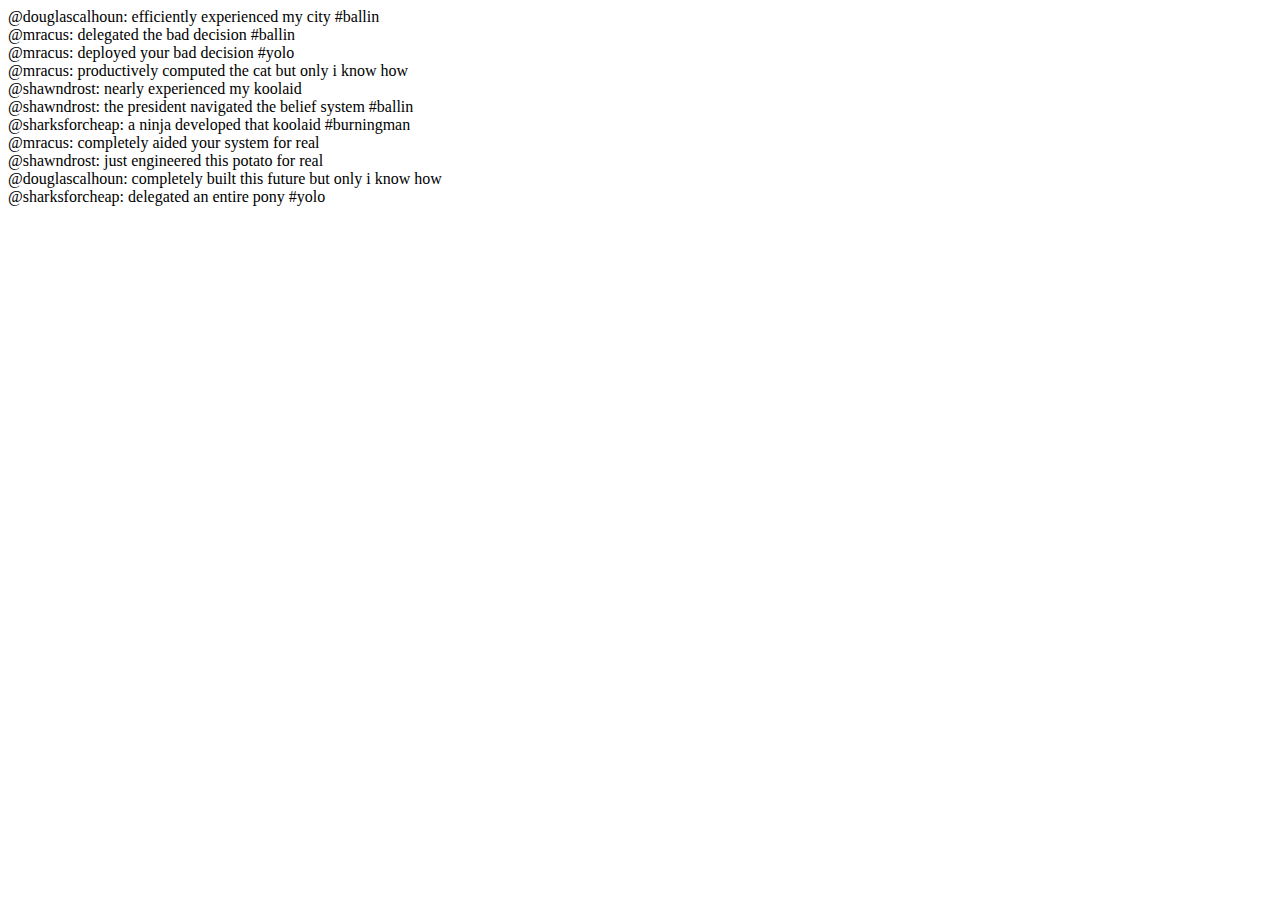
==== ssp9-twittler-master/index.html @ 0f403f9f "Add files via upload" ====
<!DOCTYPE html>
<html>
  <head>
    <script src="jquery.js"></script>
    <script src="data_generator.js"></script>
  </head>
  <body>
    <script>

      $(document).ready(function(){
        var $body = $('body');
        $body.html('');

        var index = streams.home.length - 1;
        while(index >= 0){
          var tweet = streams.home[index];
          var $tweet = $('<div></div>');
          $tweet.text('@' + tweet.user + ': ' + tweet.message);
          $tweet.appendTo($body);
          index -= 1;
        }

      });

    </script>
  </body>
</html>
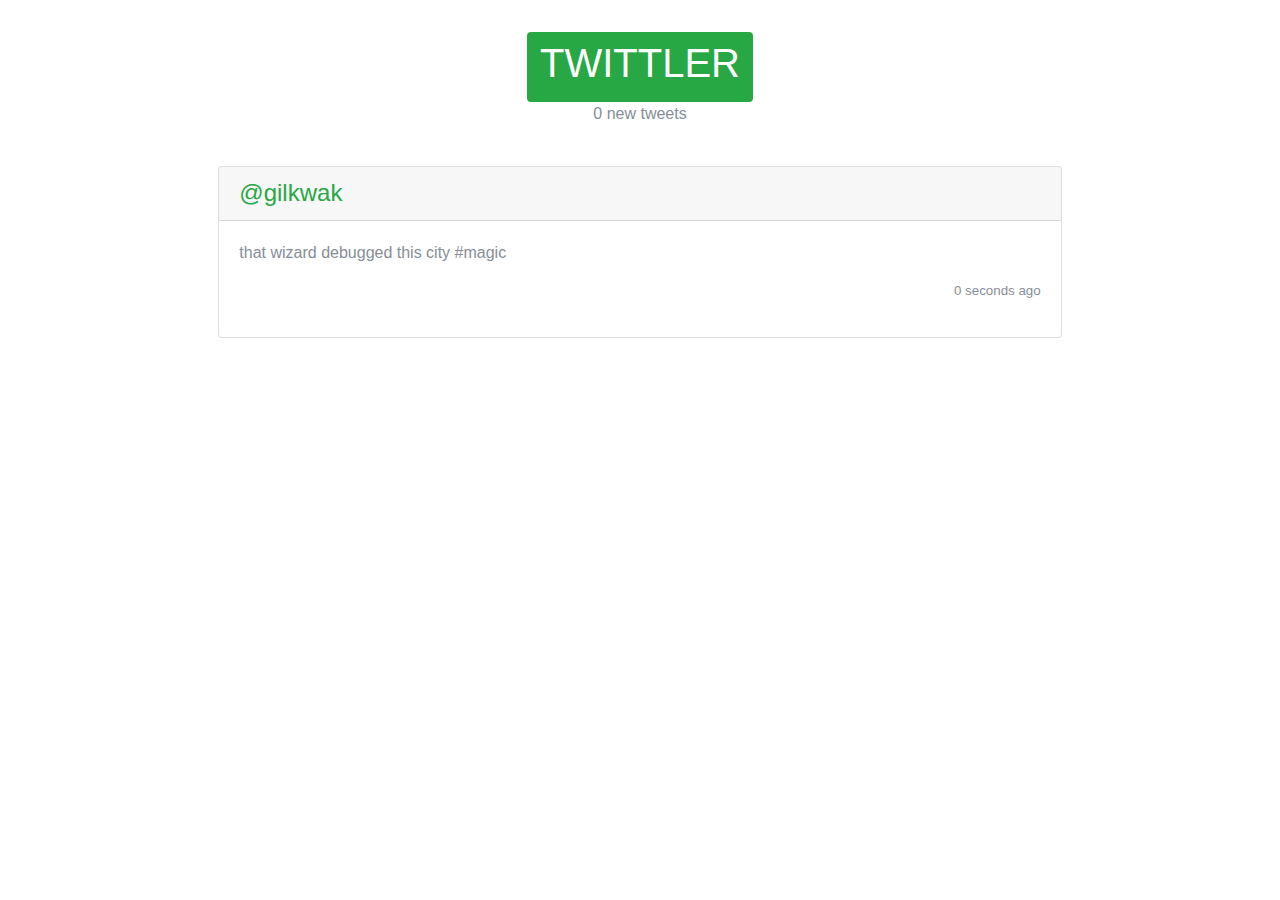
==== commit 0870fd9e: "new tweets feature added to twittler" ====
--- a/ssp9-twittler-master/index.html
+++ b/ssp9-twittler-master/index.html
@@ -1,27 +1,134 @@
 <!DOCTYPE html>
 <html>
   <head>
+    <!-- <link href="../../../../dist/css/bootstrap.min.css" rel="stylesheet"> -->
+
+    <link href="bootstrap.min.css" rel="stylesheet">
+    <link href="starter-template.css" rel="stylesheet">
+
     <script src="jquery.js"></script>
     <script src="data_generator.js"></script>
   </head>
   <body>
-    <script>
+      <div class="starter-template">
+        <button class="btn bg-success text-white" onclick="updateTweets()">
+          <h1>TWITTLER</h1>
+        </button>        
+        <p id="count"></p>
+      </div>
 
-      $(document).ready(function(){
-        var $body = $('body');
-        $body.html('');
+      <div class="row">
+        <div class="col-md-2"></div>
+          <div class="col-md-8" id='container'></div>
+        <div class="col-md-2"></div>
+      </div>
 
-        var index = streams.home.length - 1;
-        while(index >= 0){
-          var tweet = streams.home[index];
-          var $tweet = $('<div></div>');
-          $tweet.text('@' + tweet.user + ': ' + tweet.message);
-          $tweet.appendTo($body);
-          index -= 1;
-        }
+          <script>
+          $(document).ready(function(){
+            updateTweets();
+            // updateNewTweetCount(window.tweetCount);
 
-      });
 
-    </script>
+          //   var $body = $('body');
+          //   // $body.html('');
+          //   var $container = $('#container');
+
+          //   var index = streams.home.length - 1;  
+          //   var $lead = $('.lead');
+
+          //   var $tweetCount = $('<div id="tweetCount"></div>');
+          //   $tweetCount.html(streams.users.gilkwak.length);
+          //   $tweetCount.appendTo($lead);
+
+          //   while(index >= 0){
+          //     var tweet = streams.home[index]; streams.users.gilkwak
+
+          //     var date = new Date();
+          //     var timeElapsed = timeDifference(date.getTime(), tweet.created_at);
+
+          //     var $tweet = $('<br><div  class="card"></div>');
+          //     $tweet.html('<h4 class="card-header bg-muted text-success">' + '@' + tweet.user + 
+          //       '</h4><div class="card-body"><p class="card-text text-muted">' + tweet.message +  '</p><p class="time text-muted">' + timeElapsed + '</p></div>');
+
+          //     // $tweet.appendTo($body);
+          //     $tweet.appendTo($container);
+          //     index -= 1;
+          //   }
+          });
+          // function updateNewTweetCount(count){
+          //   // alert('new tweets');
+
+          //   var $count = $('#count');
+          //   $count.html("");
+
+          //   var $tweetCount = $('<div id="tweetCount"></div>');
+          //   // $tweetCount.html(streams.users.gilkwak.length);
+          //   $tweetCount.html(count);
+          //   $tweetCount.appendTo($count);
+          // }
+
+          // function updateTweets() {
+          //   var $container = $('#container');
+          //   var index = streams.home.length - 1;  
+
+          //   updateNewTweetCount(index);//streams.users.gilkwak.length);
+
+          //   $container.html("");
+
+          //   while(index >= 0){
+          //     var tweet = streams.home[index]; streams.users.gilkwak
+
+          //     var date = new Date();
+          //     var timeElapsed = timeDifference(date.getTime(), tweet.created_at);
+
+          //     var $tweet = $('<br><div  class="card"></div>');
+          //     $tweet.html('<h4 class="card-header bg-muted text-success">' + '@' + tweet.user + 
+          //       '</h4><div class="card-body"><p class="card-text text-muted">' + tweet.message +  '</p><p class="time text-muted">' + timeElapsed + '</p></div>');
+
+          //     $tweet.appendTo($container);
+          //     index -= 1;
+          //   }            
+          // }
+          </script>
+
+
+    <!--Panel-->
+<!-- <div class="row">
+  <div class="col-md-2">
+  </div>
+  <div class="col-md-8">
+    <div class="card">
+        <h4 class="card-header bg-muted text-success">@gilkwak</h4>
+        <div class="card-body">
+            <p class="card-text text-muted">With supporting text below as a natural lead-in to additional content.</p>
+        </div>
+    </div>
+  </div>
+  <div class="col-md-2">
+  </div>
+</div> -->
+    <!--/.Panel-->    
+
+<!--     <script src="https://code.jquery.com/jquery-3.2.1.slim.min.js" integrity="sha384-KJ3o2DKtIkvYIK3UENzmM7KCkRr/rE9/Qpg6aAZGJwFDMVNA/GpGFF93hXpG5KkN" crossorigin="anonymous"></script>
+    <script>window.jQuery || document.write('<script src="../../../../assets/js/vendor/jquery.min.js"><\/script>')</script>
+    <script src="../../../../assets/js/vendor/popper.min.js"></script> -->
+
+    <script>window.jQuery || document.write('<script src="jquery-slim.min.js"><\/script>')</script>
+    <script src="popper.min.js"></script>
+    <script src="../../../../dist/js/bootstrap.min.js"></script>
+
   </body>
 </html>
+
+<!-- @shawndrost: productively developed the pony
+@sharksforcheap: efficiently invented the system #magic
+@shawndrost: last night i built the big future #sf
+@shawndrost: last night i navigated your future #yolo
+@shawndrost: installed the pony but only i know how
+@douglascalhoun: completely interfaced a new form of koolaid
+@mracus: debugged that pony #magic
+@shawndrost: nearly automated my bad decision #omg
+@shawndrost: debugged a new form of money
+@shawndrost: experienced a new form of future
+@shawndrost: just invented a life -->
+
--- a/ssp9-twittler-master/starter-template.css
+++ b/ssp9-twittler-master/starter-template.css
@@ -0,0 +1,13 @@
+body {
+  padding-top: 2rem;
+  font-family: "Whitney SSm A","Whitney SSm B","Lucida Grande","Lucida Sans",Verdana,Helvetica,Arial,sans-serif;
+}
+.starter-template {
+  padding: 0rem 0rem;
+  text-align: center;
+}
+.time {
+	text-align: right;
+	font-size: smaller;
+}
+
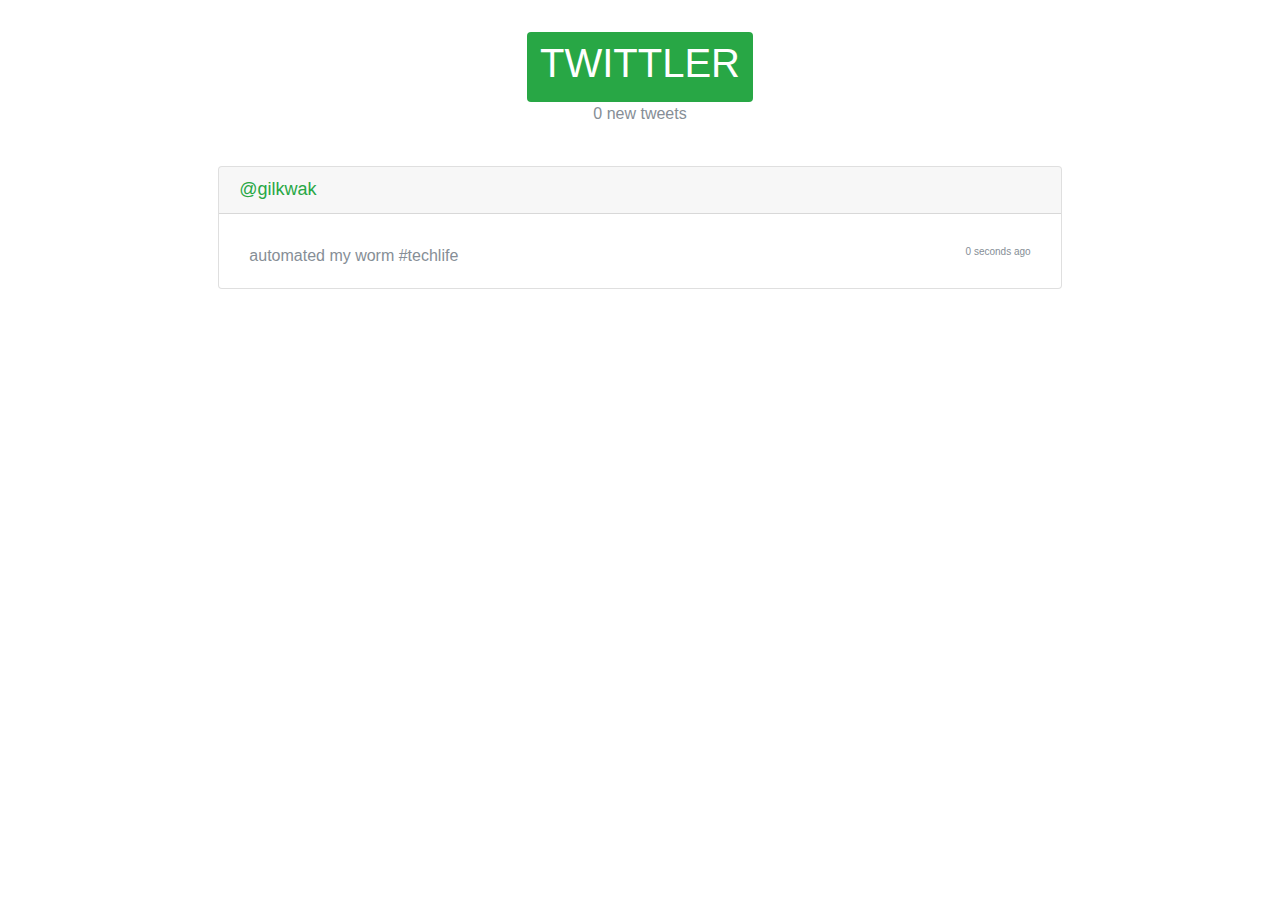
==== commit 255a171b: "separated my javascrpt functions into twittler.js" ====
--- a/ssp9-twittler-master/index.html
+++ b/ssp9-twittler-master/index.html
@@ -2,10 +2,10 @@
 <html>
   <head>
     <!-- <link href="../../../../dist/css/bootstrap.min.css" rel="stylesheet"> -->
+    <link href="bootstrap.min.css" rel="stylesheet">
+    <link href="twittler.css" rel="stylesheet">
 
-    <link href="bootstrap.min.css" rel="stylesheet">
-    <link href="starter-template.css" rel="stylesheet">
-
+    <script src="twittler.js"></script>
     <script src="jquery.js"></script>
     <script src="data_generator.js"></script>
   </head>
@@ -26,109 +26,24 @@
           <script>
           $(document).ready(function(){
             updateTweets();
-            // updateNewTweetCount(window.tweetCount);
+          });
+          </script>
+
+<!--     <script src="https://code.jquery.com/jquery-3.2.1.slim.min.js" integrity="sha384-KJ3o2DKtIkvYIK3UENzmM7KCkRr/rE9/Qpg6aAZGJwFDMVNA/GpGFF93hXpG5KkN" crossorigin="anonymous"></script>
+
+    <script>window.jQuery || document.write('<script src="../../../../assets/js/vendor/jquery.min.js"><\/script>')</script> -->
 
 
-          //   var $body = $('body');
-          //   // $body.html('');
-          //   var $container = $('#container');
 
-          //   var index = streams.home.length - 1;  
-          //   var $lead = $('.lead');
+    <!-- <script src="../../../../dist/js/bootstrap.min.js"></script> -->
+    <script src="https://maxcdn.bootstrapcdn.com/bootstrap/4.0.0-alpha.6/js/bootstrap.min.js" integrity="sha384-vBWWzlZJ8ea9aCX4pEW3rVHjgjt7zpkNpZk+02D9phzyeVkE+jo0ieGizqPLForn" crossorigin="anonymous"></script>
 
-          //   var $tweetCount = $('<div id="tweetCount"></div>');
-          //   $tweetCount.html(streams.users.gilkwak.length);
-          //   $tweetCount.appendTo($lead);
-
-          //   while(index >= 0){
-          //     var tweet = streams.home[index]; streams.users.gilkwak
-
-          //     var date = new Date();
-          //     var timeElapsed = timeDifference(date.getTime(), tweet.created_at);
-
-          //     var $tweet = $('<br><div  class="card"></div>');
-          //     $tweet.html('<h4 class="card-header bg-muted text-success">' + '@' + tweet.user + 
-          //       '</h4><div class="card-body"><p class="card-text text-muted">' + tweet.message +  '</p><p class="time text-muted">' + timeElapsed + '</p></div>');
-
-          //     // $tweet.appendTo($body);
-          //     $tweet.appendTo($container);
-          //     index -= 1;
-          //   }
-          });
-          // function updateNewTweetCount(count){
-          //   // alert('new tweets');
-
-          //   var $count = $('#count');
-          //   $count.html("");
-
-          //   var $tweetCount = $('<div id="tweetCount"></div>');
-          //   // $tweetCount.html(streams.users.gilkwak.length);
-          //   $tweetCount.html(count);
-          //   $tweetCount.appendTo($count);
-          // }
-
-          // function updateTweets() {
-          //   var $container = $('#container');
-          //   var index = streams.home.length - 1;  
-
-          //   updateNewTweetCount(index);//streams.users.gilkwak.length);
-
-          //   $container.html("");
-
-          //   while(index >= 0){
-          //     var tweet = streams.home[index]; streams.users.gilkwak
-
-          //     var date = new Date();
-          //     var timeElapsed = timeDifference(date.getTime(), tweet.created_at);
-
-          //     var $tweet = $('<br><div  class="card"></div>');
-          //     $tweet.html('<h4 class="card-header bg-muted text-success">' + '@' + tweet.user + 
-          //       '</h4><div class="card-body"><p class="card-text text-muted">' + tweet.message +  '</p><p class="time text-muted">' + timeElapsed + '</p></div>');
-
-          //     $tweet.appendTo($container);
-          //     index -= 1;
-          //   }            
-          // }
-          </script>
-
-
-    <!--Panel-->
-<!-- <div class="row">
-  <div class="col-md-2">
-  </div>
-  <div class="col-md-8">
-    <div class="card">
-        <h4 class="card-header bg-muted text-success">@gilkwak</h4>
-        <div class="card-body">
-            <p class="card-text text-muted">With supporting text below as a natural lead-in to additional content.</p>
-        </div>
-    </div>
-  </div>
-  <div class="col-md-2">
-  </div>
-</div> -->
-    <!--/.Panel-->    
-
-<!--     <script src="https://code.jquery.com/jquery-3.2.1.slim.min.js" integrity="sha384-KJ3o2DKtIkvYIK3UENzmM7KCkRr/rE9/Qpg6aAZGJwFDMVNA/GpGFF93hXpG5KkN" crossorigin="anonymous"></script>
-    <script>window.jQuery || document.write('<script src="../../../../assets/js/vendor/jquery.min.js"><\/script>')</script>
-    <script src="../../../../assets/js/vendor/popper.min.js"></script> -->
-
-    <script>window.jQuery || document.write('<script src="jquery-slim.min.js"><\/script>')</script>
+    <!-- <script>window.jQuery || document.write('<script src="jquery-slim.min.js"><\/script>')</script> -->
+    <script src="jquery-slim.min.js"></script>
     <script src="popper.min.js"></script>
-    <script src="../../../../dist/js/bootstrap.min.js"></script>
+    
 
   </body>
 </html>
 
-<!-- @shawndrost: productively developed the pony
-@sharksforcheap: efficiently invented the system #magic
-@shawndrost: last night i built the big future #sf
-@shawndrost: last night i navigated your future #yolo
-@shawndrost: installed the pony but only i know how
-@douglascalhoun: completely interfaced a new form of koolaid
-@mracus: debugged that pony #magic
-@shawndrost: nearly automated my bad decision #omg
-@shawndrost: debugged a new form of money
-@shawndrost: experienced a new form of future
-@shawndrost: just invented a life -->
 
--- a/ssp9-twittler-master/twittler.css
+++ b/ssp9-twittler-master/twittler.css
@@ -0,0 +1,41 @@
+body {
+    padding-top: 2rem;
+    font-family: "Whitney SSm A","Whitney SSm B","Lucida Grande","Lucida Sans",Verdana,Helvetica,Arial,sans-serif;
+}
+.starter-template {
+    padding: 0rem 0rem;
+    text-align: center;
+}
+.timestamp {
+    text-align: right;
+    font-size: x-small;
+}
+
+.card-header {
+    font-size: large;
+}
+.card-header:hover {
+    color:blue;
+    /*text-decoration: none;     */
+}
+
+.split-para      { display:block;margin:10px;}
+.split-para span { display:block;float:right;width:50%;margin-left:10px;}
+/*a {
+    text-decoration: none;
+}
+
+a:hover { 
+    color:blue; !important
+    text-decoration: none; 
+}*/
+
+
+/*.card-fix {
+  border: 1px solid;
+}*/
+
+/* Even though this is in the bootstrap.css, I have to add it here again for it to work. */
+/*.card-outline-success {
+  border-color: #0275d8;
+}*/
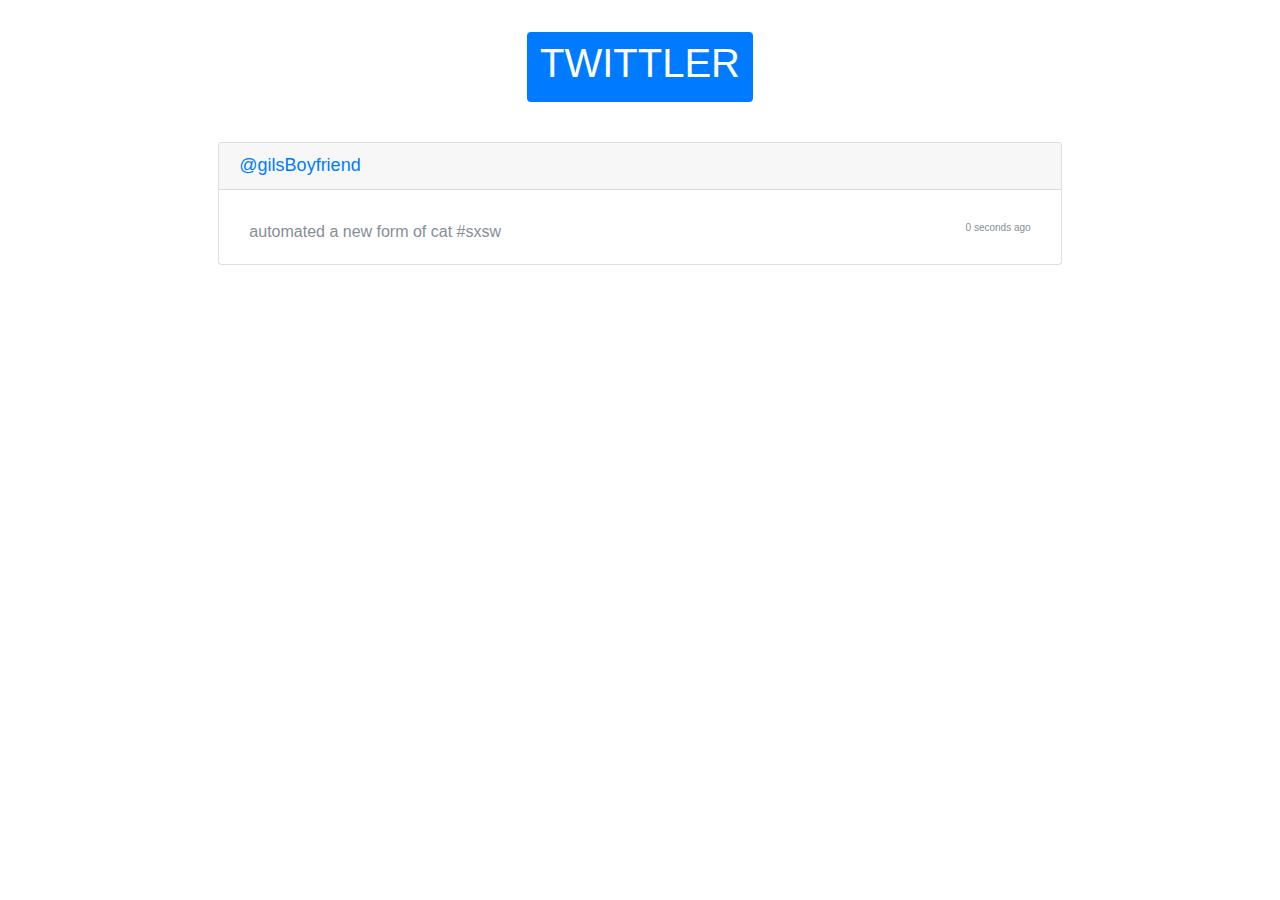
==== commit 8a9dbf52: "bare minimum requirements completed" ====
--- a/ssp9-twittler-master/index.html
+++ b/ssp9-twittler-master/index.html
@@ -11,14 +11,18 @@
   </head>
   <body>
       <div class="starter-template">
-        <button class="btn bg-success text-white" onclick="updateTweets()">
+        <button class="btn bg-primary text-white" onclick="updateTweets()">
           <h1>TWITTLER</h1>
         </button>        
-        <p id="count"></p>
+        <p id="count"></p> 
       </div>
 
       <div class="row">
         <div class="col-md-2"></div>
+<!--           <form>
+            <textarea class="form-control" id="Textarea" rows="1"></textarea>
+            <button type="submit" class="btn btn-primary">Tweet</button>
+          </form>   -->      
           <div class="col-md-8" id='container'></div>
         <div class="col-md-2"></div>
       </div>
